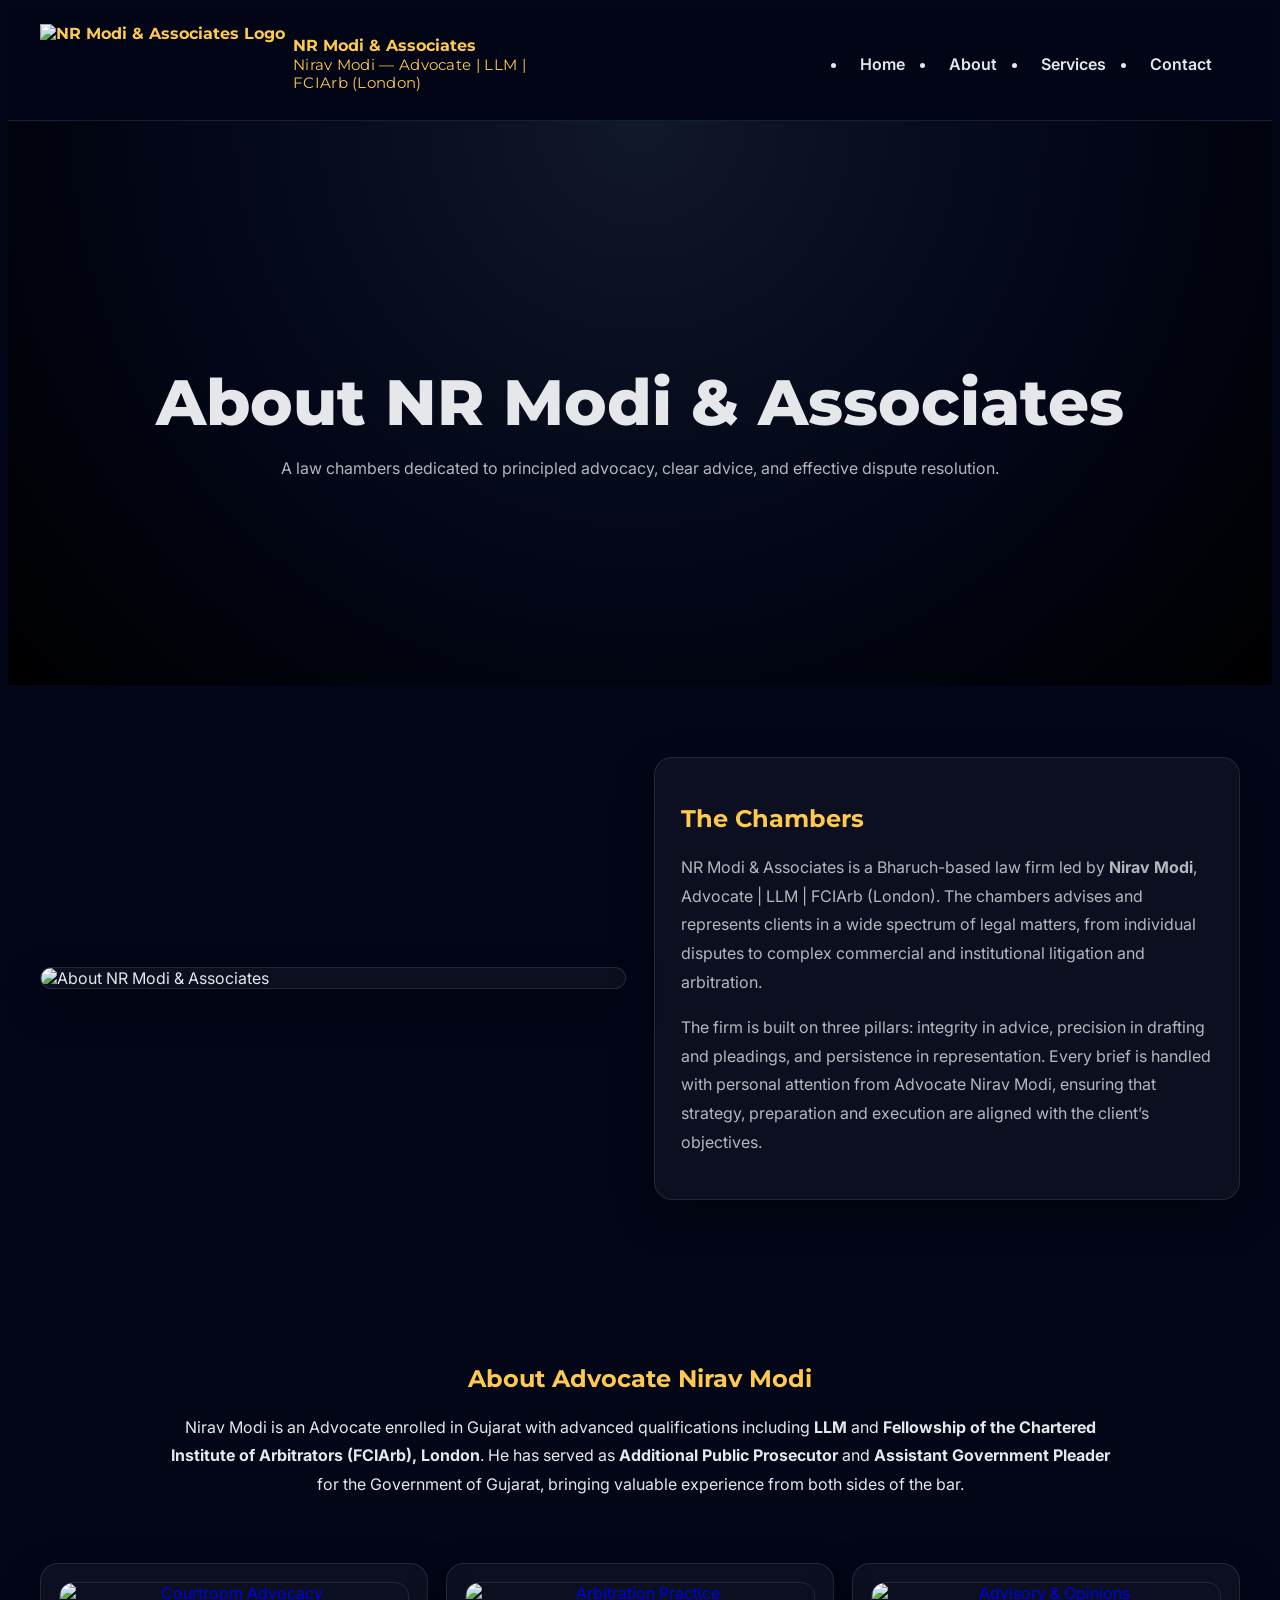
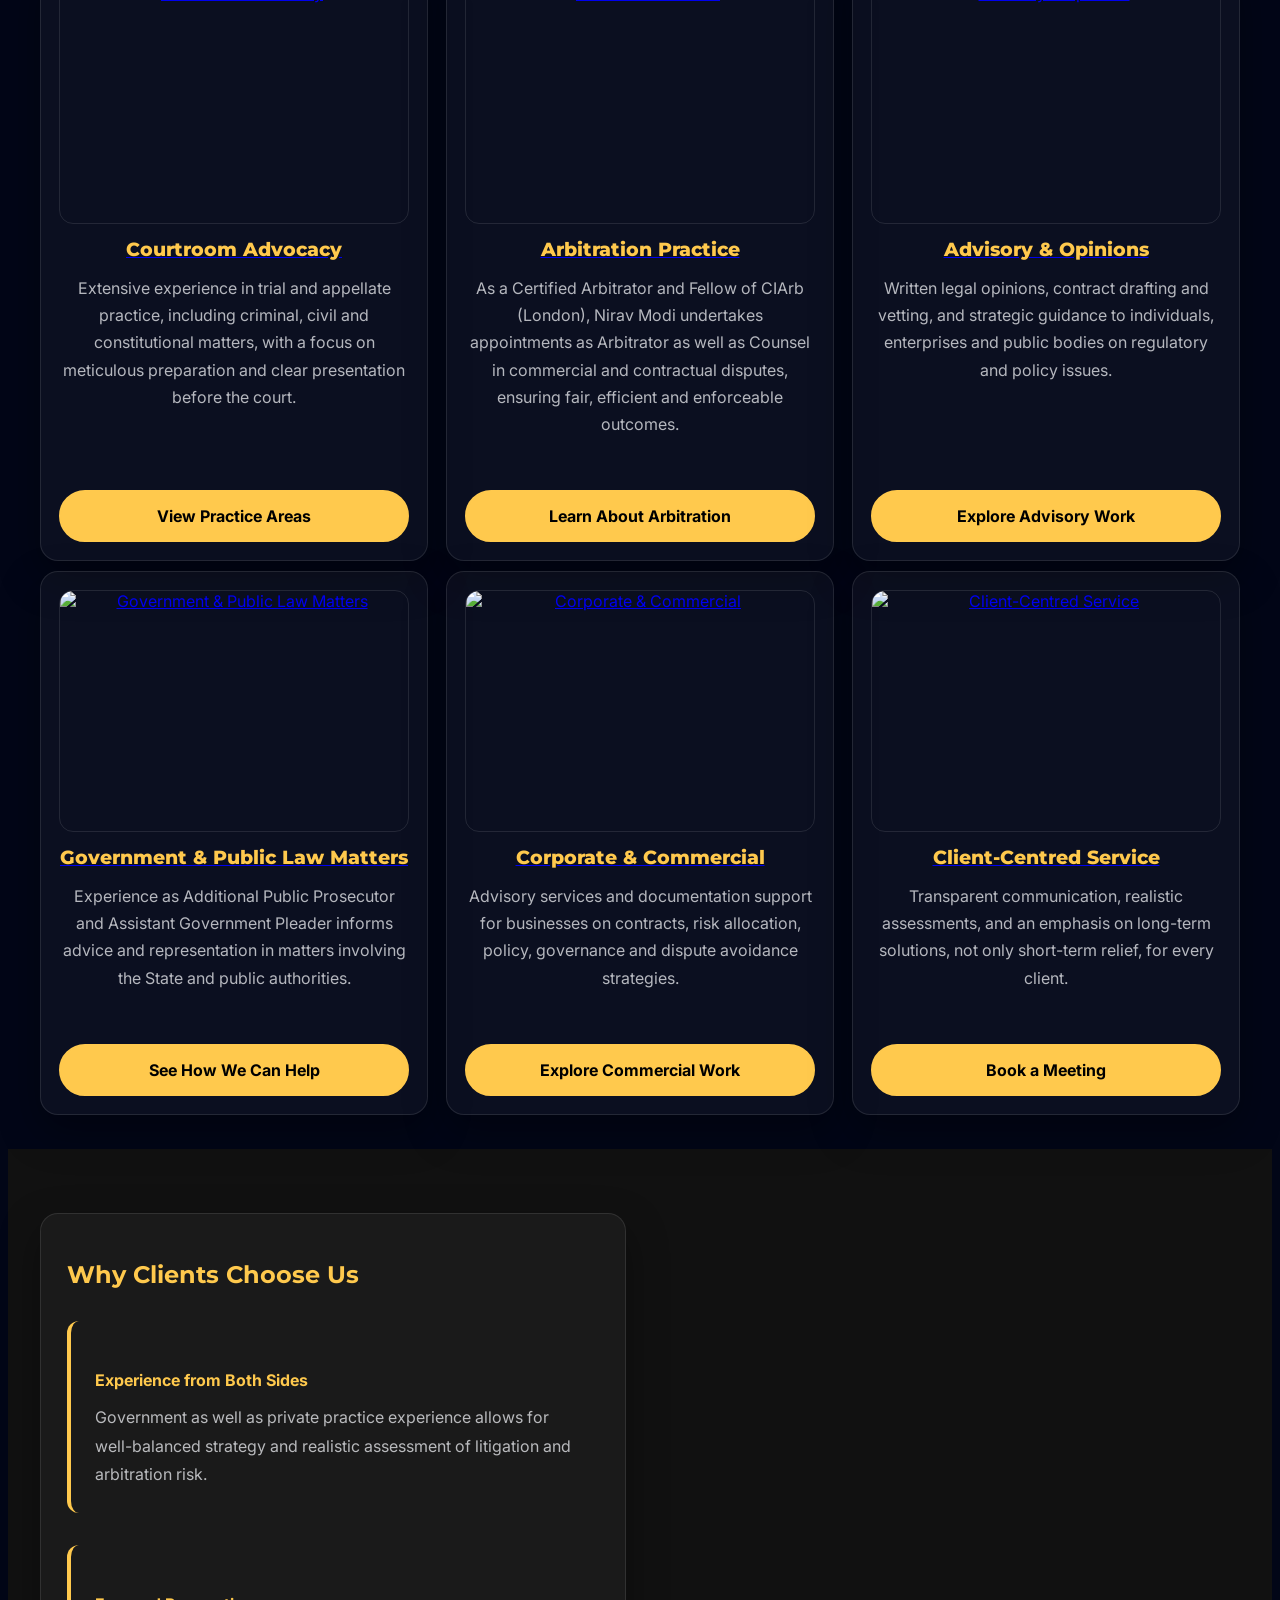
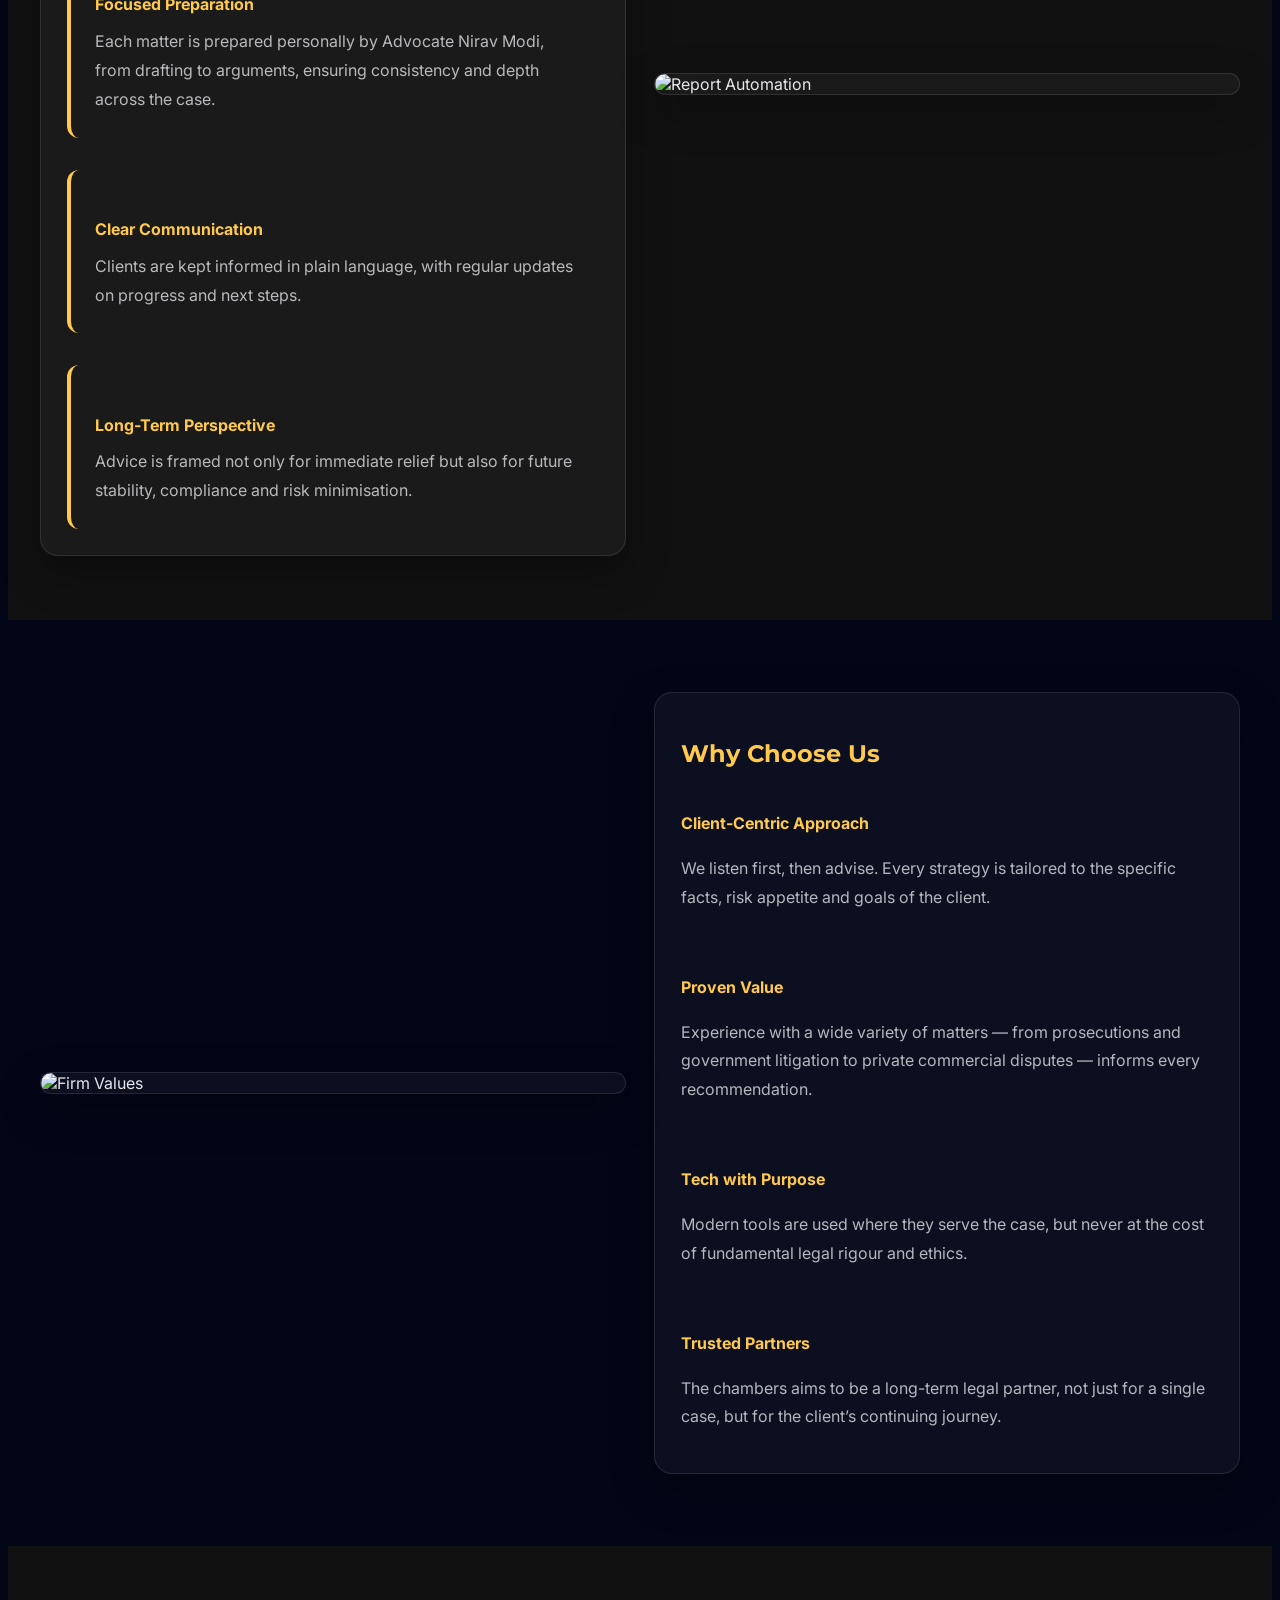
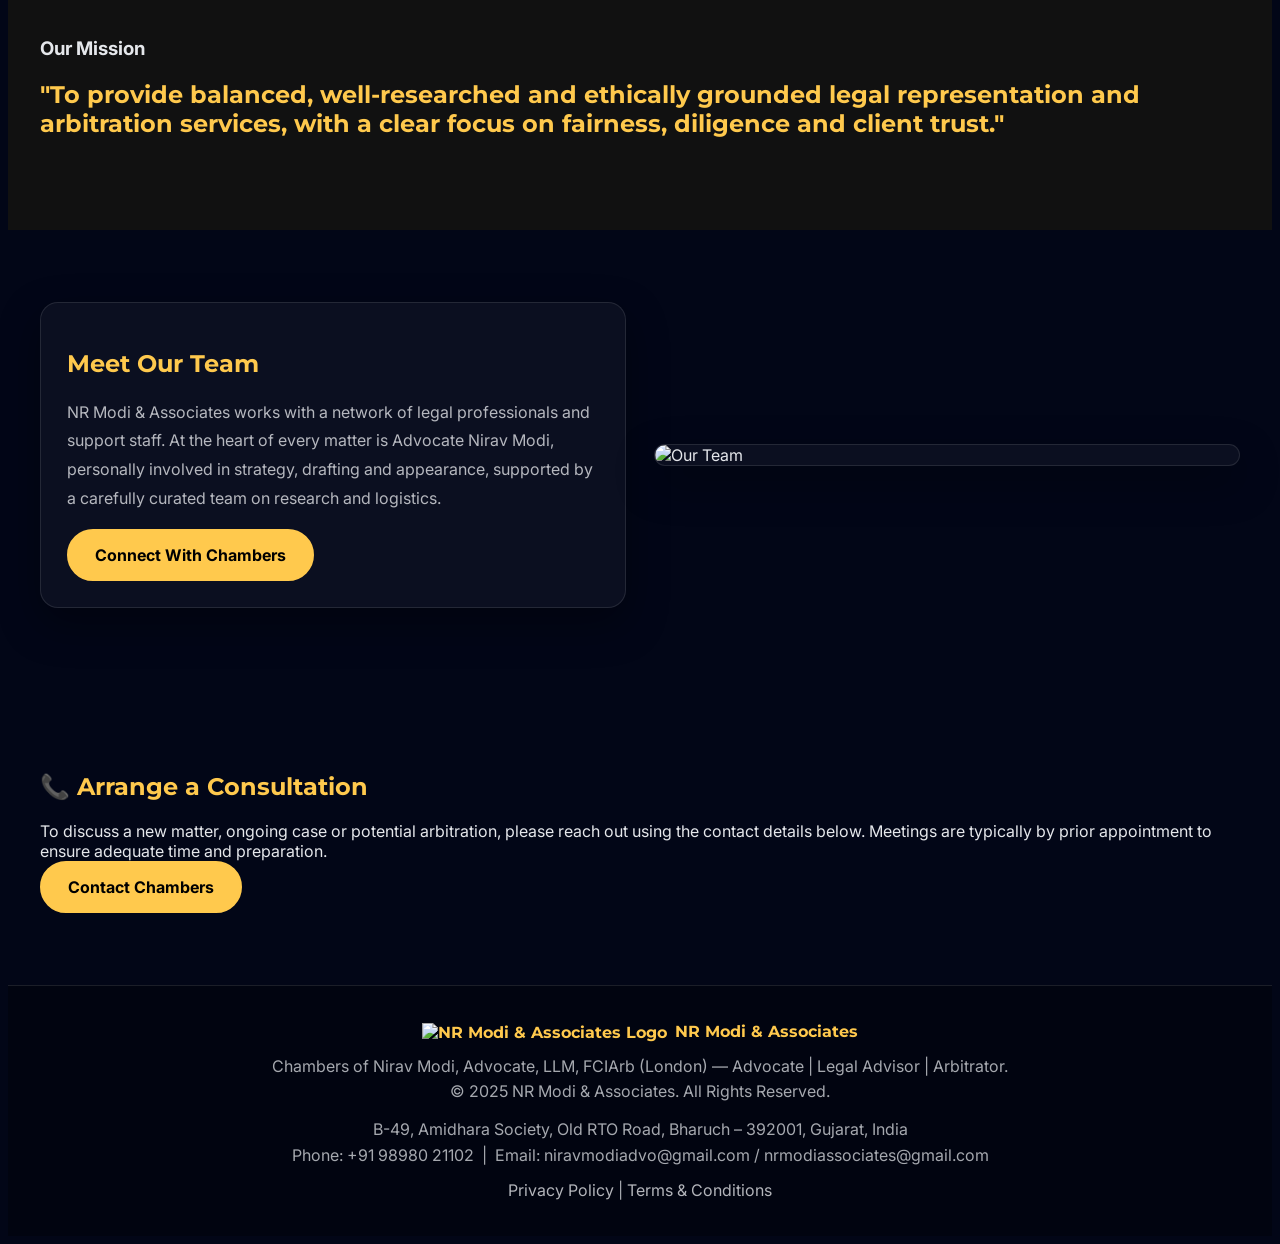
==== about.html @ 60eb4c9e "Publish NR Modi & Associates site Made-with: Cursor" ====
<!DOCTYPE html>
<html lang="en">

<head>
  <meta charset="UTF-8" />
  <meta name="viewport" content="width=device-width, initial-scale=1.0" />
  <link rel="icon" type="image/png" href="img/favicon.png" />
  <title>NR Modi &amp; Associates | About</title>
  <link rel="stylesheet" href="css/style.css" />
</head>

<body>
  <div class="wrapper">
    <header class="header">
      <div class="header__container">
        <a href="home.html" class="header__logo logo" style="display:flex;align-items:center;gap:0.5em;">
          <img src="img/Logo2.png" alt="NR Modi &amp; Associates Logo" style="height:5rem;width:auto;display:inline-block;vertical-align:middle;">
          <span style="display:flex;flex-direction:column;max-width:18em;font-family:'Playfair Display','Montserrat Alternates','Quicksand','Montserrat','Nunito','Inter',sans-serif;">
            <span style="white-space:nowrap;overflow:hidden;text-overflow:ellipsis;">NR Modi &amp; Associates</span>
            <span class="header__tagline" style="font-size:0.95rem; font-weight:400; color:#FFC94D; line-height:1.2; margin-top:0.1em; letter-spacing:0.02em;">
              Nirav Modi &mdash; Advocate | LLM | FCIArb (London)
            </span>
          </span>
        </a>
        <div class="header__navigation">
          <div class="header__menu menu">
            <nav class="menu__body">
              <nav class="menu__body">
                <ul class="menu__list">
                  <li class="menu__item"><a href="home.html" class="menu__link">Home</a></li>
                  <li class="menu__item"><a href="about.html" class="menu__link">About</a></li>
                  <li class="menu__item"><a href="services.html" class="menu__link">Services</a></li>
                  <li class="menu__item"><a href="contact.html" class="menu__link">Contact</a></li>
                </ul>
              </nav>
          </div>
          <div class="header__actions actions-header">
            <button type="button" class="menu__icon icon-menu"><span></span></button>
          </div>
        </div>
      </div>
    </header>
    <main class="page">
      <section class="page__main main main_about main_pages dark-bg">
        <div class="main__container main__container_pages">
          <h1 class="main__title">About NR Modi &amp; Associates</h1>
          <div class="main__text main__text_pages">
            A law chambers dedicated to principled advocacy, clear advice, and effective dispute resolution.
          </div>
        </div>
      </section>

      <section class="page__about about dark-bg">
        <div class="about__container">
          <div class="about__image"><img src="img/about/placeholder_about.jpg" alt="About NR Modi &amp; Associates" /></div>
          <div class="about__content">
            <h2 class="about__title title">The Chambers</h2>
            <div class="about__text">
              <p>
                NR Modi &amp; Associates is a Bharuch-based law firm led by
                <strong>Nirav Modi</strong>, Advocate | LLM | FCIArb (London). The chambers advises and
                represents clients in a wide spectrum of legal matters, from individual disputes
                to complex commercial and institutional litigation and arbitration.
              </p>
              <p>
                The firm is built on three pillars: integrity in advice, precision in drafting
                and pleadings, and persistence in representation. Every brief is handled with
                personal attention from Advocate Nirav Modi, ensuring that strategy, preparation
                and execution are aligned with the client&rsquo;s objectives.
              </p>
            </div>
          </div>
        </div>
      </section>

      <section class="page__services services dark-bg">
        <div class="services__container">
          <h2 class="services__title title">About Advocate Nirav Modi</h2>
          <div class="services__text" style="text-align: center; max-width: 60rem; margin: 0 auto 4rem; line-height: 1.8;">
            <p>
              Nirav Modi is an Advocate enrolled in Gujarat with advanced qualifications including
              <strong>LLM</strong> and <strong>Fellowship of the Chartered Institute of Arbitrators (FCIArb), London</strong>.
              He has served as <strong>Additional Public Prosecutor</strong> and
              <strong>Assistant Government Pleader</strong> for the Government of Gujarat,
              bringing valuable experience from both sides of the bar.
            </p>
          </div>
          <div class="services__row">
            <div class="services__column">
              <div class="services__item item-services">
                <a class="item-services__top" href="#">
                  <div class="item-services__image">
                    <img src="img/about/Full-Stack Software Development.jpg" alt="Courtroom Advocacy" />
                  </div>
                  <h3 class="item-services__title">Courtroom Advocacy</h3>
                </a>
                <div class="item-services__text">
                  Extensive experience in trial and appellate practice, including criminal,
                  civil and constitutional matters, with a focus on meticulous preparation
                  and clear presentation before the court.
                </div>
                <a href="services.html" class="item-services__button button">View Practice Areas</a>
              </div>
            </div>
            <div class="services__column">
              <div class="services__item item-services">
                <a class="item-services__top" href="#">
                  <div class="item-services__image">
                    <img src="img/about/IT and Cloud Project Management.jpg" alt="Arbitration Practice" />
                  </div>
                  <h3 class="item-services__title">Arbitration Practice</h3>
                </a>
                <div class="item-services__text">
                  As a Certified Arbitrator and Fellow of CIArb (London), Nirav Modi undertakes
                  appointments as Arbitrator as well as Counsel in commercial and contractual
                  disputes, ensuring fair, efficient and enforceable outcomes.
                </div>
                <a href="services.html" class="item-services__button button">Learn About Arbitration</a>
              </div>
            </div>
            <div class="services__column">
              <div class="services__item item-services">
                <a class="item-services__top" href="#">
                  <div class="item-services__image">
                    <img src="img/about/Cybersecurity and Compliance.jpg" alt="Advisory & Opinions" />
                  </div>
                  <h3 class="item-services__title">Advisory &amp; Opinions</h3>
                </a>
                <div class="item-services__text">
                  Written legal opinions, contract drafting and vetting, and strategic guidance
                  to individuals, enterprises and public bodies on regulatory and policy issues.
                </div>
                <a href="services.html" class="item-services__button button">Explore Advisory Work</a>
              </div>
            </div>
          </div>

          <div class="services__row" style="margin-top: 3rem;">
            <div class="services__column">
              <div class="services__item item-services">
                <a class="item-services__top" href="#">
                  <div class="item-services__image">
                    <img src="img/about/ERP  CRM Integration.jpg" alt="Government & Public Law Matters" />
                  </div>
                  <h3 class="item-services__title">Government &amp; Public Law Matters</h3>
                </a>
                <div class="item-services__text">
                  Experience as Additional Public Prosecutor and Assistant Government Pleader
                  informs advice and representation in matters involving the State and public
                  authorities.
                </div>
                <a href="services.html" class="item-services__button button">See How We Can Help</a>
              </div>
            </div>
            <div class="services__column">
              <div class="services__item item-services">
                <a class="item-services__top" href="#">
                  <div class="item-services__image">
                    <img src="img/about/Digital Strategy and Transformation.jpg" alt="Corporate & Commercial" />
                  </div>
                  <h3 class="item-services__title">Corporate &amp; Commercial</h3>
                </a>
                <div class="item-services__text">
                  Advisory services and documentation support for businesses on contracts,
                  risk allocation, policy, governance and dispute avoidance strategies.
                </div>
                <a href="services.html" class="item-services__button button">Explore Commercial Work</a>
              </div>
            </div>
            <div class="services__column">
              <div class="services__item item-services">
                <a class="item-services__top" href="#">
                  <div class="item-services__image">
                    <img src="img/about/Report Creation and Automation.jpg" alt="Client-Centred Service" />
                  </div>
                  <h3 class="item-services__title">Client-Centred Service</h3>
                </a>
                <div class="item-services__text">
                  Transparent communication, realistic assessments, and an emphasis on
                  long-term solutions, not only short-term relief, for every client.
                </div>
                <a href="contact.html" class="item-services__button button">Book a Meeting</a>
              </div>
            </div>
          </div>
        </div>
      </section>

      <section class="page__about about dark-bg" style="background-color: #111; padding: 4rem 0;">
        <div class="about__container">
          <div class="about__content">
            <h2 class="about__title title">Why Clients Choose Us</h2>
            <div class="about__text">
              <div style="display: grid; gap: 2rem; margin-top: 2rem;">
                <div style="background: #1a1a1a; padding: 1.5rem; border-radius: 12px; border-left: 4px solid #FFC94D;">
                  <h4 style="color: #FFC94D; margin-bottom: 0.5rem;">Experience from Both Sides</h4>
                  <p style="margin: 0;">Government as well as private practice experience allows for well-balanced strategy
                  and realistic assessment of litigation and arbitration risk.</p>
                </div>
                <div style="background: #1a1a1a; padding: 1.5rem; border-radius: 12px; border-left: 4px solid #FFC94D;">
                  <h4 style="color: #FFC94D; margin-bottom: 0.5rem;">Focused Preparation</h4>
                  <p style="margin: 0;">Each matter is prepared personally by Advocate Nirav Modi, from drafting to
                  arguments, ensuring consistency and depth across the case.</p>
                </div>
                <div style="background: #1a1a1a; padding: 1.5rem; border-radius: 12px; border-left: 4px solid #FFC94D;">
                  <h4 style="color: #FFC94D; margin-bottom: 0.5rem;">Clear Communication</h4>
                  <p style="margin: 0;">Clients are kept informed in plain language, with regular updates on progress and
                  next steps.</p>
                </div>
                <div style="background: #1a1a1a; padding: 1.5rem; border-radius: 12px; border-left: 4px solid #FFC94D;">
                  <h4 style="color: #FFC94D; margin-bottom: 0.5rem;">Long-Term Perspective</h4>
                  <p style="margin: 0;">Advice is framed not only for immediate relief but also for future stability,
                  compliance and risk minimisation.</p>
                </div>
              </div>
            </div>
          </div>
          <div class="about__image"><img src="img/about/Report Creation and Automation.jpg" alt="Report Automation" /></div>
        </div>
      </section>

      <section class="page__about about dark-bg">
        <div class="about__container">
          <div class="about__image"><img src="img/about/Who We Are.jpg" alt="Firm Values" /></div>
          <div class="about__content">
            <h2 class="about__title title">Why Choose Us</h2>
            <div class="about__text">
              <div style="display: grid; gap: 1.5rem;">
                <div>
                  <h4 style="color: #FFC94D; margin-bottom: 0.5rem;">Client-Centric Approach</h4>
                  <p>We listen first, then advise. Every strategy is tailored to the specific facts,
                  risk appetite and goals of the client.</p>
                </div>
                <div>
                  <h4 style="color: #FFC94D; margin-bottom: 0.5rem;">Proven Value</h4>
                  <p>Experience with a wide variety of matters &mdash; from prosecutions and government
                  litigation to private commercial disputes &mdash; informs every recommendation.</p>
                </div>
                <div>
                  <h4 style="color: #FFC94D; margin-bottom: 0.5rem;">Tech with Purpose</h4>
                  <p>Modern tools are used where they serve the case, but never at the cost of
                  fundamental legal rigour and ethics.</p>
                </div>
                <div>
                  <h4 style="color: #FFC94D; margin-bottom: 0.5rem;">Trusted Partners</h4>
                  <p>The chambers aims to be a long-term legal partner, not just for a single
                  case, but for the client&rsquo;s continuing journey.</p>
                </div>
              </div>
            </div>
          </div>
        </div>
      </section>

      <section class="page__testimonial testimonial dark-bg" style="background-color: #111;">
        <div class="testimonial__container">
          <h3 class="testiomonial__caption">Our Mission</h3>
          <h2 class="testimonial__title title">
            "To provide balanced, well-researched and ethically grounded legal representation
            and arbitration services, with a clear focus on fairness, diligence and client trust."
          </h2>
        </div>
      </section>

      <section class="page__about about dark-bg">
        <div class="about__container">
          <div class="about__content">
            <h2 class="about__title title">Meet Our Team</h2>
            <div class="about__text">
              <p>
                NR Modi &amp; Associates works with a network of legal professionals and support
                staff. At the heart of every matter is Advocate Nirav Modi, personally involved
                in strategy, drafting and appearance, supported by a carefully curated team on
                research and logistics.
              </p>
            </div>
            <a href="contact.html" class="about__button button">Connect With Chambers</a>
          </div>
          <div class="about__image"><img src="img/home/user.png" alt="Our Team" /></div>
        </div>
      </section>

      <section class="page__outro outro outro_about dark-bg">
        <div class="outro__container">
          <h2 class="outro__title title">📞 Arrange a Consultation</h2>
          <div class="outro__text">
            To discuss a new matter, ongoing case or potential arbitration, please reach out
            using the contact details below. Meetings are typically by prior appointment to
            ensure adequate time and preparation.
          </div>
          <a href="contact.html" class="outro__button button">Contact Chambers</a>
        </div>
      </section>
    </main>
    <footer class="footer dark-bg">
      <div class="footer__container">
        <a href="home.html" class="footer__logo logo"><img src="img/Logo2.png" alt="NR Modi &amp; Associates Logo" style="height:2rem;vertical-align:middle;margin-right:0.5rem;">NR Modi &amp; Associates</a>
        <div class="footer__brand">
          Chambers of Nirav Modi, Advocate, LLM, FCIArb (London) &mdash; Advocate | Legal Advisor | Arbitrator.<br>
          © 2025 NR Modi &amp; Associates. All Rights Reserved.
        </div>
        <div class="footer__address">
          B-49, Amidhara Society, Old RTO Road, Bharuch &ndash; 392001, Gujarat, India<br>
          Phone: +91 98980 21102 &nbsp;|&nbsp; Email: niravmodiadvo@gmail.com / nrmodiassociates@gmail.com
        </div>
        <div class="footer__links">
          <a href="privacy.html" class="footer__link">Privacy Policy</a> | 
          <a href="terms.html" class="footer__link">Terms & Conditions</a>
        </div>
      </div>
    </footer>
  </div>
  <script src="js/script.js"></script>
</body>

</html>
---- css/style.css ----
@import url("reset.css");
@import url("https://fonts.googleapis.com/css?family=Inter:400,500,600,700&display=swap");
@import url("https://fonts.googleapis.com/css?family=Montserrat:500,600,700&display=swap");

:root {
  --bg: #020617;
  --panel: rgba(255, 255, 255, 0.04);
  --panel-strong: rgba(255, 255, 255, 0.07);
  --text: #e5e7eb;
  --muted: rgba(229, 231, 235, 0.78);
  --accent: #FFC94D;
  --border: rgba(255, 255, 255, 0.10);
  --shadow: 0 16px 40px rgba(0,0,0,0.35);
  --radius: 18px;
  --container: 1200px;
}

html, body { background: var(--bg); color: var(--text); font-family: "Inter", system-ui, -apple-system, Segoe UI, Arial, sans-serif; }

[class*="__container"] { max-width: var(--container); margin: 0 auto; padding: 0 20px; }

.logo { font-family: "Montserrat", system-ui, -apple-system, Segoe UI, Arial, sans-serif; font-weight: 700; color: var(--accent); text-decoration: none; }
.title { font-family: "Montserrat", system-ui, -apple-system, Segoe UI, Arial, sans-serif; font-weight: 700; color: var(--accent); }

.button, .main__button, .item-services__button, .services-page__button, .outro__button, .about__button {
  display: inline-block;
  background: var(--accent);
  color: #000;
  border: 2px solid var(--accent);
  border-radius: 999px;
  padding: 14px 26px;
  font-weight: 700;
  text-decoration: none;
}
.button:hover, .main__button:hover, .item-services__button:hover, .services-page__button:hover, .outro__button:hover, .about__button:hover {
  filter: brightness(1.02);
}

.wrapper { min-height: 100vh; display: flex; flex-direction: column; }

/* Header / Navigation */
.header {
  position: sticky;
  top: 0;
  z-index: 50;
  background: rgba(2,6,23,0.85);
  backdrop-filter: blur(10px);
  border-bottom: 1px solid var(--border);
}
.header__container { display: flex; align-items: center; justify-content: space-between; gap: 18px; padding: 16px 20px; }
.header__navigation { display: flex; align-items: center; gap: 16px; }
.menu__list { display: flex; align-items: center; gap: 20px; }
.menu__link { color: var(--text); text-decoration: none; font-weight: 600; padding: 10px 12px; border-radius: 12px; }
.menu__link:hover { background: rgba(255, 201, 77, 0.14); color: var(--accent); }

.icon-menu { display: none; width: 34px; height: 22px; position: relative; cursor: pointer; }
.icon-menu::before, .icon-menu::after, .icon-menu span {
  content: "";
  position: absolute;
  left: 0;
  width: 100%;
  height: 3px;
  background: var(--text);
  border-radius: 999px;
  transition: transform 180ms ease, opacity 180ms ease, top 180ms ease, bottom 180ms ease;
}
.icon-menu::before { top: 0; }
.icon-menu span { top: 50%; transform: translateY(-50%); }
.icon-menu::after { bottom: 0; }
.menu-open .icon-menu span { opacity: 0; }
.menu-open .icon-menu::before { top: 50%; transform: translateY(-50%) rotate(45deg); }
.menu-open .icon-menu::after { bottom: 50%; transform: translateY(50%) rotate(-45deg); }

/* Mobile menu */
@media (max-width: 820px) {
  .icon-menu { display: block; }
  .menu__body {
    position: fixed;
    inset: 0;
    padding: 90px 20px 20px;
    background: rgba(2,6,23,0.97);
    transform: translateX(-100%);
    transition: transform 220ms ease;
  }
  .menu-open .menu__body { transform: translateX(0); }
  .menu__list { flex-direction: column; align-items: flex-start; gap: 10px; }
  .menu__link { width: 100%; font-size: 18px; }
}

/* Sections */
main.page > section { padding: 72px 0; }
.dark-bg { background: transparent; }

.main {
  background: radial-gradient(circle at top, #111827 0, #020617 55%, #000 100%);
  min-height: 80vh;
  display: flex;
}
.main__container { display: flex; flex-direction: column; justify-content: center; align-items: center; text-align: center; gap: 14px; padding-top: 120px; padding-bottom: 80px; }
.main_pages { min-height: 420px; }
.main__container_pages { padding-top: 120px; }
.main__caption { color: var(--accent); font-weight: 700; letter-spacing: 0.08em; text-transform: uppercase; font-size: 13px; }
.main__title { font-family: "Montserrat", system-ui, -apple-system, Segoe UI, Arial, sans-serif; font-weight: 800; font-size: clamp(32px, 6vw, 64px); margin: 0; }
.main__text { max-width: 760px; color: var(--muted); line-height: 1.7; }

/* About */
.about__container { display: grid; grid-template-columns: 1fr 1fr; gap: 28px; align-items: center; }
.about__image { border-radius: var(--radius); overflow: hidden; background: var(--panel); border: 1px solid var(--border); box-shadow: var(--shadow); }
.about__image img { width: 100%; height: 100%; object-fit: cover; display: block; }
.about__content { background: var(--panel); border: 1px solid var(--border); border-radius: var(--radius); padding: 26px; box-shadow: var(--shadow); }
.about__text { color: var(--muted); line-height: 1.8; }

/* Services grid */
.services__container { text-align: center; }
.services__row { display: grid; grid-template-columns: repeat(3, 1fr); gap: 18px; margin-top: 24px; }
.item-services { background: var(--panel); border: 1px solid var(--border); border-radius: var(--radius); padding: 18px; box-shadow: var(--shadow); height: 100%; display: flex; flex-direction: column; }
.item-services__image { border-radius: 14px; overflow: hidden; border: 1px solid rgba(255,255,255,0.10); margin-bottom: 14px; }
.item-services__image img { width: 100%; height: 240px; object-fit: cover; display: block; }
.item-services__title { color: var(--accent); font-family: "Montserrat", system-ui, -apple-system, Segoe UI, Arial, sans-serif; font-weight: 800; margin: 8px 0; }
.item-services__text { color: var(--muted); line-height: 1.7; margin: 6px 0 14px; flex: 1; }

/* Services page */
.services-page__container { max-width: var(--container); margin: 0 auto; padding: 0 20px; }
.services-page__item { padding: 26px 0; border-bottom: 1px solid rgba(255,255,255,0.08); }
.services-page__item:last-child { border-bottom: none; }
.services-page__column { display: grid; grid-template-columns: 1fr 1fr; gap: 28px; align-items: center; }
.services-page__img img { width: 100%; height: 420px; object-fit: cover; border-radius: var(--radius); border: 1px solid var(--border); box-shadow: var(--shadow); }
.services-page__text { color: var(--muted); line-height: 1.8; }

/* Contact */
.contact__container { display: grid; grid-template-columns: 1fr 1fr; gap: 28px; align-items: start; }
.connect-contact { display: grid; gap: 14px; padding-bottom: 16px; border-bottom: 1px solid rgba(255,255,255,0.12); margin-bottom: 16px; }
.connect-contact__item { display: flex; gap: 12px; align-items: flex-start; text-decoration: none; padding: 12px; border-radius: 14px; border: 1px solid rgba(255,255,255,0.08); background: rgba(255,255,255,0.03); }
.connect-contact__icon img { width: 28px; height: 28px; }
.connect-contant__type { font-size: 12px; letter-spacing: 0.12em; text-transform: uppercase; color: var(--accent); margin: 0 0 4px; }
.connect-contact__label { color: var(--text); line-height: 1.6; }
.contact__links { display: flex; gap: 10px; }
.contact__link { width: 38px; height: 38px; display: grid; place-items: center; border-radius: 12px; border: 1px solid rgba(255,255,255,0.10); background: rgba(255,255,255,0.03); }
.contact__link img { width: 18px; height: 18px; }

.page__map iframe { width: 100%; height: 450px; border: 0; }

/* Legal */
.legal__container { max-width: 920px; margin: 0 auto; padding: 0 20px; }
.legal__content { background: var(--panel); border: 1px solid var(--border); border-radius: var(--radius); padding: 26px; box-shadow: var(--shadow); }
.legal__content h2, .legal__content h3 { color: var(--accent); font-family: "Montserrat", system-ui, -apple-system, Segoe UI, Arial, sans-serif; }
.legal__content p, .legal__content li { color: var(--muted); line-height: 1.8; }

/* Footer */
.footer { margin-top: auto; padding: 36px 0; border-top: 1px solid var(--border); background: rgba(0,0,0,0.3); }
.footer__container { display: grid; gap: 12px; text-align: center; }
.footer__brand, .footer__address { color: rgba(229,231,235,0.72); line-height: 1.6; }
.footer__links { color: rgba(229,231,235,0.72); }
.footer__link { color: rgba(229,231,235,0.78); text-decoration: none; }
.footer__link:hover { color: var(--accent); }

@media (max-width: 980px) {
  .about__container, .services-page__column, .contact__container { grid-template-columns: 1fr; }
  .services__row { grid-template-columns: 1fr; }
  .main__container { padding-top: 90px; }
}
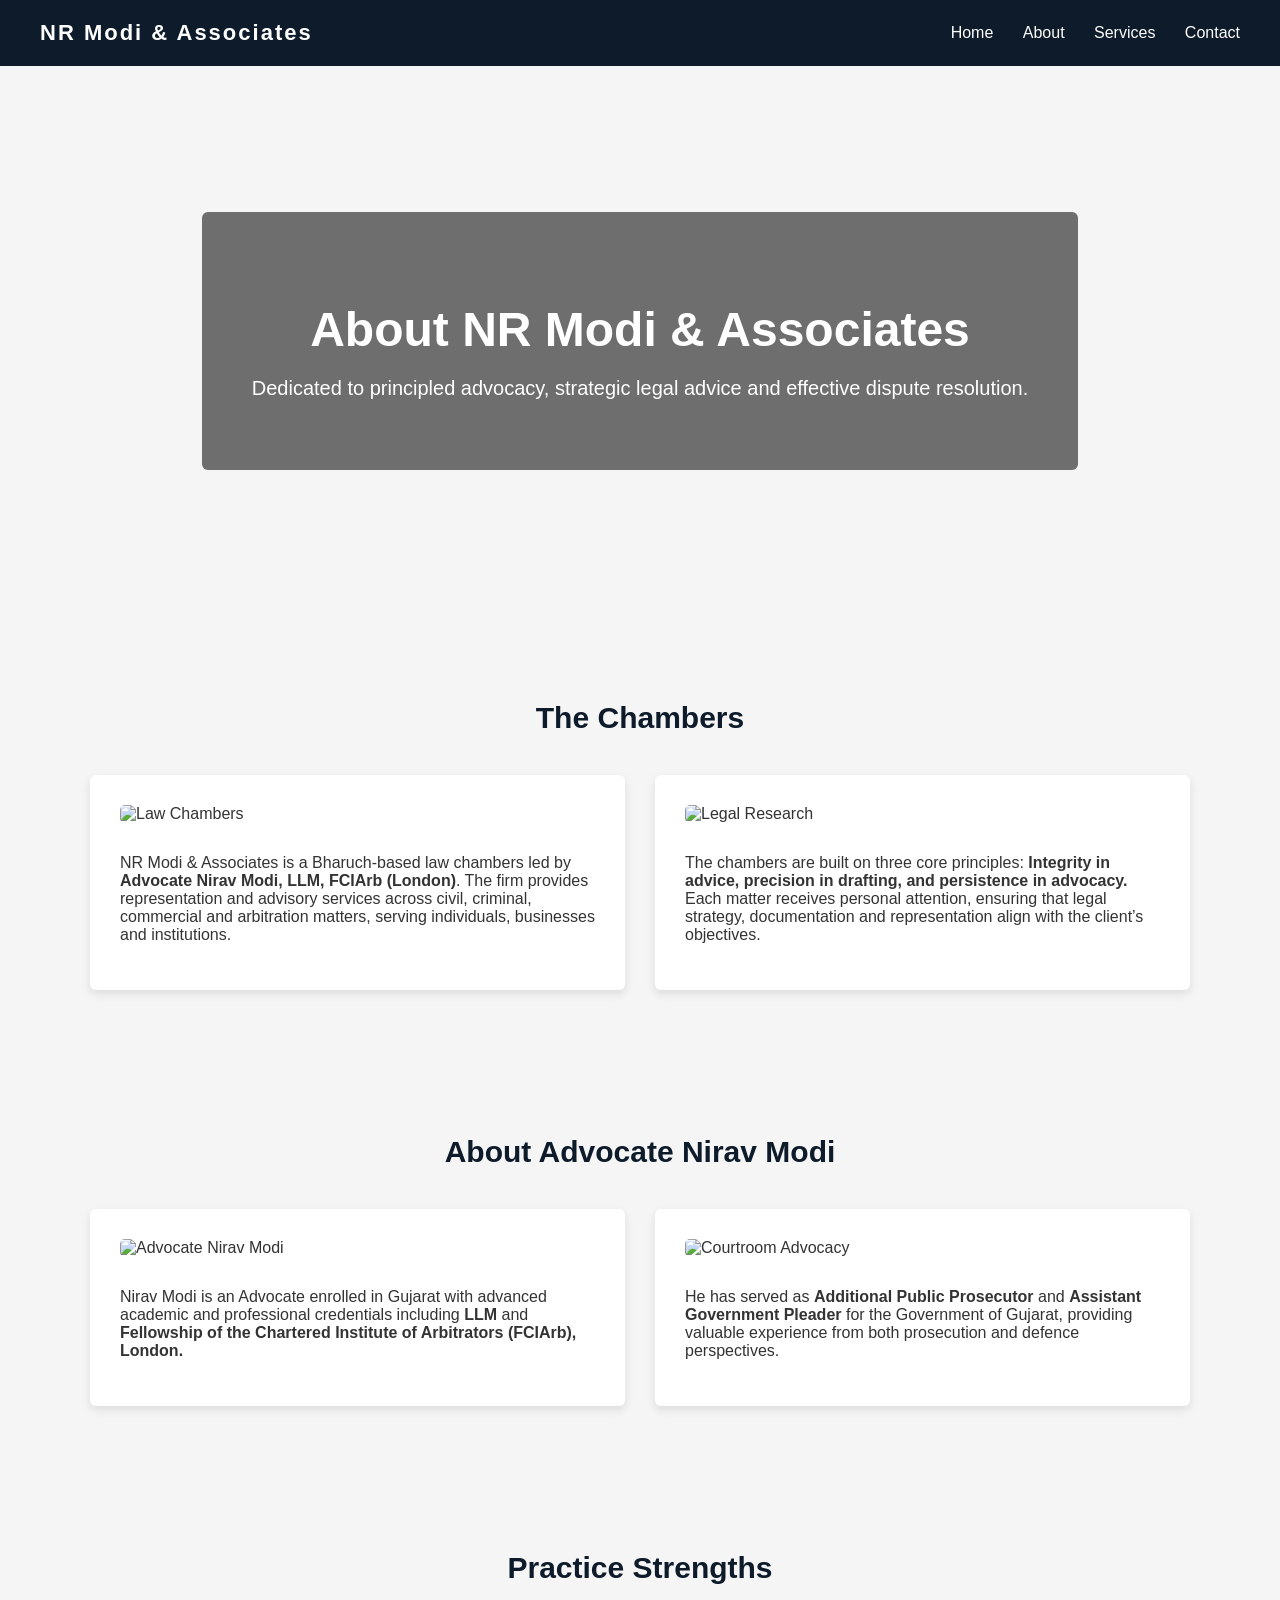
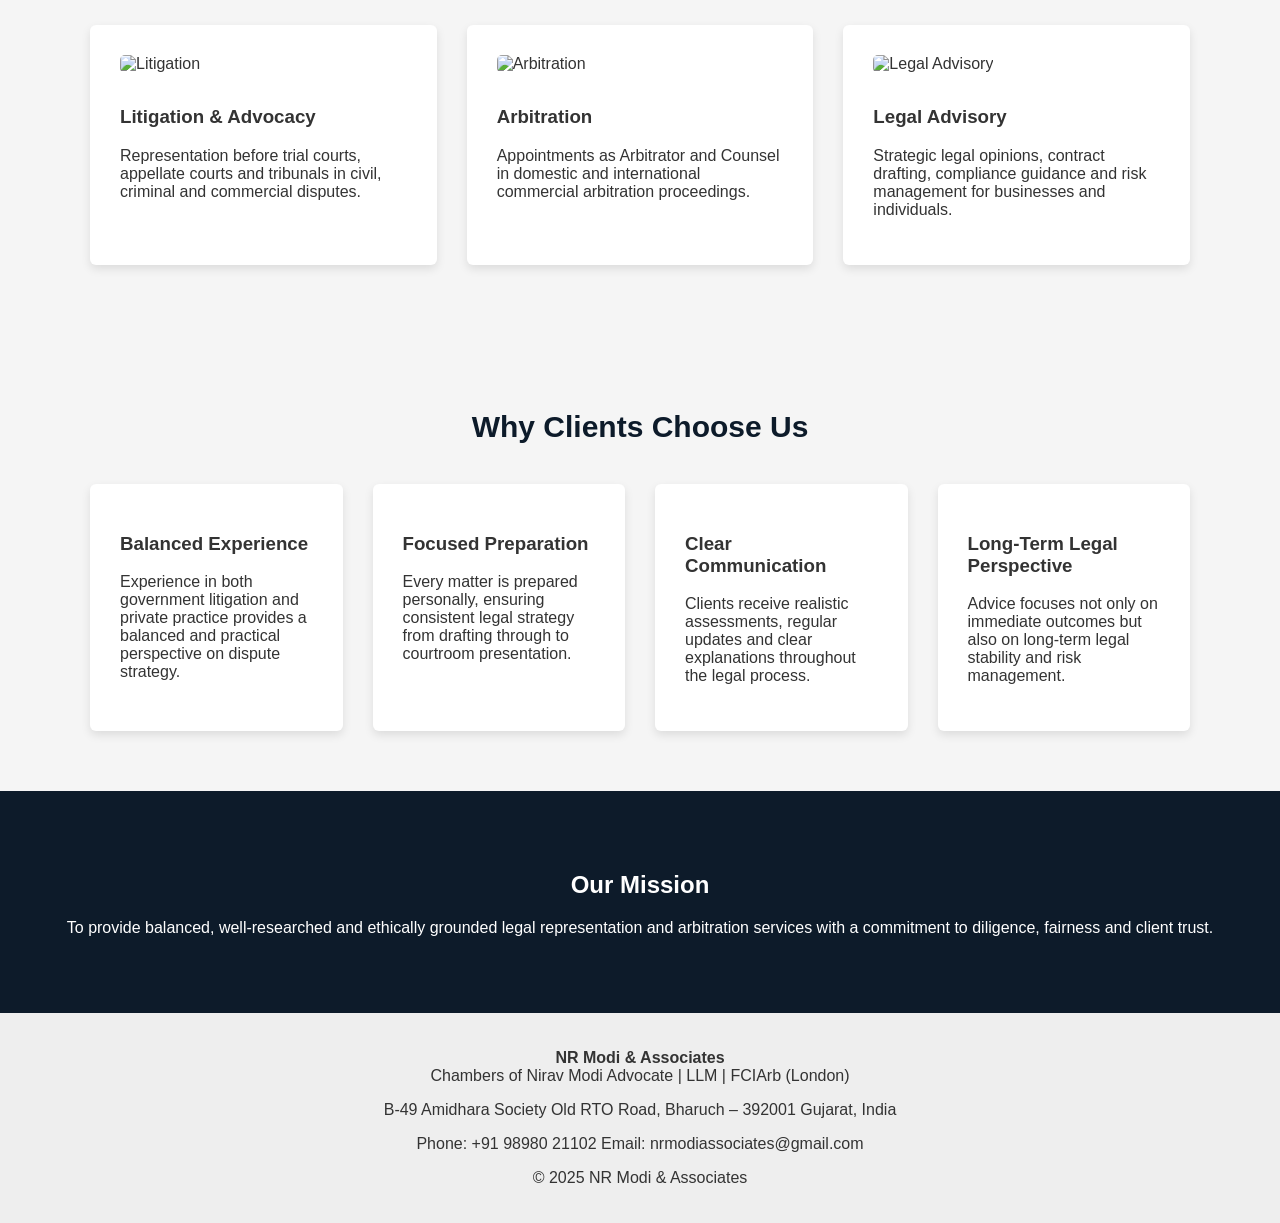
==== commit c2506403: "Update about.html" ====
--- a/about.html
+++ b/about.html
@@ -2,315 +2,299 @@
 <html lang="en">
 
 <head>
-  <meta charset="UTF-8" />
-  <meta name="viewport" content="width=device-width, initial-scale=1.0" />
-  <link rel="icon" type="image/png" href="img/favicon.png" />
-  <title>NR Modi &amp; Associates | About</title>
-  <link rel="stylesheet" href="css/style.css" />
+<meta charset="UTF-8">
+<meta name="viewport" content="width=device-width, initial-scale=1.0">
+
+<title>About | NR Modi & Associates</title>
+
+<link rel="icon" href="img/favicon.png">
+<link rel="stylesheet" href="css/style.css">
+
 </head>
 
 <body>
-  <div class="wrapper">
-    <header class="header">
-      <div class="header__container">
-        <a href="home.html" class="header__logo logo" style="display:flex;align-items:center;gap:0.5em;">
-          <img src="img/Logo2.png" alt="NR Modi &amp; Associates Logo" style="height:5rem;width:auto;display:inline-block;vertical-align:middle;">
-          <span style="display:flex;flex-direction:column;max-width:18em;font-family:'Playfair Display','Montserrat Alternates','Quicksand','Montserrat','Nunito','Inter',sans-serif;">
-            <span style="white-space:nowrap;overflow:hidden;text-overflow:ellipsis;">NR Modi &amp; Associates</span>
-            <span class="header__tagline" style="font-size:0.95rem; font-weight:400; color:#FFC94D; line-height:1.2; margin-top:0.1em; letter-spacing:0.02em;">
-              Nirav Modi &mdash; Advocate | LLM | FCIArb (London)
-            </span>
-          </span>
-        </a>
-        <div class="header__navigation">
-          <div class="header__menu menu">
-            <nav class="menu__body">
-              <nav class="menu__body">
-                <ul class="menu__list">
-                  <li class="menu__item"><a href="home.html" class="menu__link">Home</a></li>
-                  <li class="menu__item"><a href="about.html" class="menu__link">About</a></li>
-                  <li class="menu__item"><a href="services.html" class="menu__link">Services</a></li>
-                  <li class="menu__item"><a href="contact.html" class="menu__link">Contact</a></li>
-                </ul>
-              </nav>
-          </div>
-          <div class="header__actions actions-header">
-            <button type="button" class="menu__icon icon-menu"><span></span></button>
-          </div>
-        </div>
-      </div>
-    </header>
-    <main class="page">
-      <section class="page__main main main_about main_pages dark-bg">
-        <div class="main__container main__container_pages">
-          <h1 class="main__title">About NR Modi &amp; Associates</h1>
-          <div class="main__text main__text_pages">
-            A law chambers dedicated to principled advocacy, clear advice, and effective dispute resolution.
-          </div>
-        </div>
-      </section>
-
-      <section class="page__about about dark-bg">
-        <div class="about__container">
-          <div class="about__image"><img src="img/about/placeholder_about.jpg" alt="About NR Modi &amp; Associates" /></div>
-          <div class="about__content">
-            <h2 class="about__title title">The Chambers</h2>
-            <div class="about__text">
-              <p>
-                NR Modi &amp; Associates is a Bharuch-based law firm led by
-                <strong>Nirav Modi</strong>, Advocate | LLM | FCIArb (London). The chambers advises and
-                represents clients in a wide spectrum of legal matters, from individual disputes
-                to complex commercial and institutional litigation and arbitration.
-              </p>
-              <p>
-                The firm is built on three pillars: integrity in advice, precision in drafting
-                and pleadings, and persistence in representation. Every brief is handled with
-                personal attention from Advocate Nirav Modi, ensuring that strategy, preparation
-                and execution are aligned with the client&rsquo;s objectives.
-              </p>
-            </div>
-          </div>
-        </div>
-      </section>
-
-      <section class="page__services services dark-bg">
-        <div class="services__container">
-          <h2 class="services__title title">About Advocate Nirav Modi</h2>
-          <div class="services__text" style="text-align: center; max-width: 60rem; margin: 0 auto 4rem; line-height: 1.8;">
-            <p>
-              Nirav Modi is an Advocate enrolled in Gujarat with advanced qualifications including
-              <strong>LLM</strong> and <strong>Fellowship of the Chartered Institute of Arbitrators (FCIArb), London</strong>.
-              He has served as <strong>Additional Public Prosecutor</strong> and
-              <strong>Assistant Government Pleader</strong> for the Government of Gujarat,
-              bringing valuable experience from both sides of the bar.
-            </p>
-          </div>
-          <div class="services__row">
-            <div class="services__column">
-              <div class="services__item item-services">
-                <a class="item-services__top" href="#">
-                  <div class="item-services__image">
-                    <img src="img/about/Full-Stack Software Development.jpg" alt="Courtroom Advocacy" />
-                  </div>
-                  <h3 class="item-services__title">Courtroom Advocacy</h3>
-                </a>
-                <div class="item-services__text">
-                  Extensive experience in trial and appellate practice, including criminal,
-                  civil and constitutional matters, with a focus on meticulous preparation
-                  and clear presentation before the court.
-                </div>
-                <a href="services.html" class="item-services__button button">View Practice Areas</a>
-              </div>
-            </div>
-            <div class="services__column">
-              <div class="services__item item-services">
-                <a class="item-services__top" href="#">
-                  <div class="item-services__image">
-                    <img src="img/about/IT and Cloud Project Management.jpg" alt="Arbitration Practice" />
-                  </div>
-                  <h3 class="item-services__title">Arbitration Practice</h3>
-                </a>
-                <div class="item-services__text">
-                  As a Certified Arbitrator and Fellow of CIArb (London), Nirav Modi undertakes
-                  appointments as Arbitrator as well as Counsel in commercial and contractual
-                  disputes, ensuring fair, efficient and enforceable outcomes.
-                </div>
-                <a href="services.html" class="item-services__button button">Learn About Arbitration</a>
-              </div>
-            </div>
-            <div class="services__column">
-              <div class="services__item item-services">
-                <a class="item-services__top" href="#">
-                  <div class="item-services__image">
-                    <img src="img/about/Cybersecurity and Compliance.jpg" alt="Advisory & Opinions" />
-                  </div>
-                  <h3 class="item-services__title">Advisory &amp; Opinions</h3>
-                </a>
-                <div class="item-services__text">
-                  Written legal opinions, contract drafting and vetting, and strategic guidance
-                  to individuals, enterprises and public bodies on regulatory and policy issues.
-                </div>
-                <a href="services.html" class="item-services__button button">Explore Advisory Work</a>
-              </div>
-            </div>
-          </div>
-
-          <div class="services__row" style="margin-top: 3rem;">
-            <div class="services__column">
-              <div class="services__item item-services">
-                <a class="item-services__top" href="#">
-                  <div class="item-services__image">
-                    <img src="img/about/ERP  CRM Integration.jpg" alt="Government & Public Law Matters" />
-                  </div>
-                  <h3 class="item-services__title">Government &amp; Public Law Matters</h3>
-                </a>
-                <div class="item-services__text">
-                  Experience as Additional Public Prosecutor and Assistant Government Pleader
-                  informs advice and representation in matters involving the State and public
-                  authorities.
-                </div>
-                <a href="services.html" class="item-services__button button">See How We Can Help</a>
-              </div>
-            </div>
-            <div class="services__column">
-              <div class="services__item item-services">
-                <a class="item-services__top" href="#">
-                  <div class="item-services__image">
-                    <img src="img/about/Digital Strategy and Transformation.jpg" alt="Corporate & Commercial" />
-                  </div>
-                  <h3 class="item-services__title">Corporate &amp; Commercial</h3>
-                </a>
-                <div class="item-services__text">
-                  Advisory services and documentation support for businesses on contracts,
-                  risk allocation, policy, governance and dispute avoidance strategies.
-                </div>
-                <a href="services.html" class="item-services__button button">Explore Commercial Work</a>
-              </div>
-            </div>
-            <div class="services__column">
-              <div class="services__item item-services">
-                <a class="item-services__top" href="#">
-                  <div class="item-services__image">
-                    <img src="img/about/Report Creation and Automation.jpg" alt="Client-Centred Service" />
-                  </div>
-                  <h3 class="item-services__title">Client-Centred Service</h3>
-                </a>
-                <div class="item-services__text">
-                  Transparent communication, realistic assessments, and an emphasis on
-                  long-term solutions, not only short-term relief, for every client.
-                </div>
-                <a href="contact.html" class="item-services__button button">Book a Meeting</a>
-              </div>
-            </div>
-          </div>
-        </div>
-      </section>
-
-      <section class="page__about about dark-bg" style="background-color: #111; padding: 4rem 0;">
-        <div class="about__container">
-          <div class="about__content">
-            <h2 class="about__title title">Why Clients Choose Us</h2>
-            <div class="about__text">
-              <div style="display: grid; gap: 2rem; margin-top: 2rem;">
-                <div style="background: #1a1a1a; padding: 1.5rem; border-radius: 12px; border-left: 4px solid #FFC94D;">
-                  <h4 style="color: #FFC94D; margin-bottom: 0.5rem;">Experience from Both Sides</h4>
-                  <p style="margin: 0;">Government as well as private practice experience allows for well-balanced strategy
-                  and realistic assessment of litigation and arbitration risk.</p>
-                </div>
-                <div style="background: #1a1a1a; padding: 1.5rem; border-radius: 12px; border-left: 4px solid #FFC94D;">
-                  <h4 style="color: #FFC94D; margin-bottom: 0.5rem;">Focused Preparation</h4>
-                  <p style="margin: 0;">Each matter is prepared personally by Advocate Nirav Modi, from drafting to
-                  arguments, ensuring consistency and depth across the case.</p>
-                </div>
-                <div style="background: #1a1a1a; padding: 1.5rem; border-radius: 12px; border-left: 4px solid #FFC94D;">
-                  <h4 style="color: #FFC94D; margin-bottom: 0.5rem;">Clear Communication</h4>
-                  <p style="margin: 0;">Clients are kept informed in plain language, with regular updates on progress and
-                  next steps.</p>
-                </div>
-                <div style="background: #1a1a1a; padding: 1.5rem; border-radius: 12px; border-left: 4px solid #FFC94D;">
-                  <h4 style="color: #FFC94D; margin-bottom: 0.5rem;">Long-Term Perspective</h4>
-                  <p style="margin: 0;">Advice is framed not only for immediate relief but also for future stability,
-                  compliance and risk minimisation.</p>
-                </div>
-              </div>
-            </div>
-          </div>
-          <div class="about__image"><img src="img/about/Report Creation and Automation.jpg" alt="Report Automation" /></div>
-        </div>
-      </section>
-
-      <section class="page__about about dark-bg">
-        <div class="about__container">
-          <div class="about__image"><img src="img/about/Who We Are.jpg" alt="Firm Values" /></div>
-          <div class="about__content">
-            <h2 class="about__title title">Why Choose Us</h2>
-            <div class="about__text">
-              <div style="display: grid; gap: 1.5rem;">
-                <div>
-                  <h4 style="color: #FFC94D; margin-bottom: 0.5rem;">Client-Centric Approach</h4>
-                  <p>We listen first, then advise. Every strategy is tailored to the specific facts,
-                  risk appetite and goals of the client.</p>
-                </div>
-                <div>
-                  <h4 style="color: #FFC94D; margin-bottom: 0.5rem;">Proven Value</h4>
-                  <p>Experience with a wide variety of matters &mdash; from prosecutions and government
-                  litigation to private commercial disputes &mdash; informs every recommendation.</p>
-                </div>
-                <div>
-                  <h4 style="color: #FFC94D; margin-bottom: 0.5rem;">Tech with Purpose</h4>
-                  <p>Modern tools are used where they serve the case, but never at the cost of
-                  fundamental legal rigour and ethics.</p>
-                </div>
-                <div>
-                  <h4 style="color: #FFC94D; margin-bottom: 0.5rem;">Trusted Partners</h4>
-                  <p>The chambers aims to be a long-term legal partner, not just for a single
-                  case, but for the client&rsquo;s continuing journey.</p>
-                </div>
-              </div>
-            </div>
-          </div>
-        </div>
-      </section>
-
-      <section class="page__testimonial testimonial dark-bg" style="background-color: #111;">
-        <div class="testimonial__container">
-          <h3 class="testiomonial__caption">Our Mission</h3>
-          <h2 class="testimonial__title title">
-            "To provide balanced, well-researched and ethically grounded legal representation
-            and arbitration services, with a clear focus on fairness, diligence and client trust."
-          </h2>
-        </div>
-      </section>
-
-      <section class="page__about about dark-bg">
-        <div class="about__container">
-          <div class="about__content">
-            <h2 class="about__title title">Meet Our Team</h2>
-            <div class="about__text">
-              <p>
-                NR Modi &amp; Associates works with a network of legal professionals and support
-                staff. At the heart of every matter is Advocate Nirav Modi, personally involved
-                in strategy, drafting and appearance, supported by a carefully curated team on
-                research and logistics.
-              </p>
-            </div>
-            <a href="contact.html" class="about__button button">Connect With Chambers</a>
-          </div>
-          <div class="about__image"><img src="img/home/user.png" alt="Our Team" /></div>
-        </div>
-      </section>
-
-      <section class="page__outro outro outro_about dark-bg">
-        <div class="outro__container">
-          <h2 class="outro__title title">📞 Arrange a Consultation</h2>
-          <div class="outro__text">
-            To discuss a new matter, ongoing case or potential arbitration, please reach out
-            using the contact details below. Meetings are typically by prior appointment to
-            ensure adequate time and preparation.
-          </div>
-          <a href="contact.html" class="outro__button button">Contact Chambers</a>
-        </div>
-      </section>
-    </main>
-    <footer class="footer dark-bg">
-      <div class="footer__container">
-        <a href="home.html" class="footer__logo logo"><img src="img/Logo2.png" alt="NR Modi &amp; Associates Logo" style="height:2rem;vertical-align:middle;margin-right:0.5rem;">NR Modi &amp; Associates</a>
-        <div class="footer__brand">
-          Chambers of Nirav Modi, Advocate, LLM, FCIArb (London) &mdash; Advocate | Legal Advisor | Arbitrator.<br>
-          © 2025 NR Modi &amp; Associates. All Rights Reserved.
-        </div>
-        <div class="footer__address">
-          B-49, Amidhara Society, Old RTO Road, Bharuch &ndash; 392001, Gujarat, India<br>
-          Phone: +91 98980 21102 &nbsp;|&nbsp; Email: niravmodiadvo@gmail.com / nrmodiassociates@gmail.com
-        </div>
-        <div class="footer__links">
-          <a href="privacy.html" class="footer__link">Privacy Policy</a> | 
-          <a href="terms.html" class="footer__link">Terms & Conditions</a>
-        </div>
-      </div>
-    </footer>
-  </div>
-  <script src="js/script.js"></script>
+
+<header>
+
+<h1>NR Modi & Associates</h1>
+
+<nav>
+<a href="index.html">Home</a>
+<a href="about.html">About</a>
+<a href="services.html">Services</a>
+<a href="contact.html">Contact</a>
+</nav>
+
+</header>
+
+
+<!-- HERO -->
+
+<section class="hero">
+
+<div class="hero-overlay">
+
+<h1>About NR Modi & Associates</h1>
+
+<p>
+Dedicated to principled advocacy, strategic legal advice and effective dispute resolution.
+</p>
+
+</div>
+
+</section>
+
+
+<!-- FIRM INTRO -->
+
+<section class="container">
+
+<h2 class="section-title">The Chambers</h2>
+
+<div class="services">
+
+<div class="service">
+
+<img src="img/law-office.jpg" alt="Law Chambers">
+
+<p>
+
+NR Modi & Associates is a Bharuch-based law chambers led by  
+<strong>Advocate Nirav Modi, LLM, FCIArb (London)</strong>.
+
+The firm provides representation and advisory services across civil,
+criminal, commercial and arbitration matters, serving individuals,
+businesses and institutions.
+
+</p>
+
+</div>
+
+<div class="service">
+
+<img src="img/law-library.jpg" alt="Legal Research">
+
+<p>
+
+The chambers are built on three core principles:
+
+<strong>Integrity in advice, precision in drafting, and persistence in advocacy.</strong>
+
+Each matter receives personal attention, ensuring that legal strategy,
+documentation and representation align with the client’s objectives.
+
+</p>
+
+</div>
+
+</div>
+
+</section>
+
+
+<!-- ADVOCATE PROFILE -->
+
+<section class="container">
+
+<h2 class="section-title">About Advocate Nirav Modi</h2>
+
+<div class="services">
+
+<div class="service">
+
+<img src="img/nirav-modi-advocate.jpg" alt="Advocate Nirav Modi">
+
+<p>
+
+Nirav Modi is an Advocate enrolled in Gujarat with advanced academic
+and professional credentials including <strong>LLM</strong> and
+<strong>Fellowship of the Chartered Institute of Arbitrators (FCIArb), London.</strong>
+
+</p>
+
+</div>
+
+<div class="service">
+
+<img src="img/courtroom.jpg" alt="Courtroom Advocacy">
+
+<p>
+
+He has served as <strong>Additional Public Prosecutor</strong> and
+<strong>Assistant Government Pleader</strong> for the Government of
+Gujarat, providing valuable experience from both prosecution and
+defence perspectives.
+
+</p>
+
+</div>
+
+</div>
+
+</section>
+
+
+<!-- PRACTICE STRENGTHS -->
+
+<section class="container">
+
+<h2 class="section-title">Practice Strengths</h2>
+
+<div class="services">
+
+<div class="service">
+
+<img src="img/litigation.jpg" alt="Litigation">
+
+<h3>Litigation & Advocacy</h3>
+
+<p>
+Representation before trial courts, appellate courts and tribunals in
+civil, criminal and commercial disputes.
+</p>
+
+</div>
+
+<div class="service">
+
+<img src="img/arbitration.jpg" alt="Arbitration">
+
+<h3>Arbitration</h3>
+
+<p>
+Appointments as Arbitrator and Counsel in domestic and international
+commercial arbitration proceedings.
+</p>
+
+</div>
+
+<div class="service">
+
+<img src="img/legal-advisory.jpg" alt="Legal Advisory">
+
+<h3>Legal Advisory</h3>
+
+<p>
+Strategic legal opinions, contract drafting, compliance guidance and
+risk management for businesses and individuals.
+</p>
+
+</div>
+
+</div>
+
+</section>
+
+
+<!-- WHY CLIENTS CHOOSE US -->
+
+<section class="container">
+
+<h2 class="section-title">Why Clients Choose Us</h2>
+
+<div class="services">
+
+<div class="service">
+
+<h3>Balanced Experience</h3>
+
+<p>
+Experience in both government litigation and private practice provides
+a balanced and practical perspective on dispute strategy.
+</p>
+
+</div>
+
+<div class="service">
+
+<h3>Focused Preparation</h3>
+
+<p>
+Every matter is prepared personally, ensuring consistent legal strategy
+from drafting through to courtroom presentation.
+</p>
+
+</div>
+
+<div class="service">
+
+<h3>Clear Communication</h3>
+
+<p>
+Clients receive realistic assessments, regular updates and clear
+explanations throughout the legal process.
+</p>
+
+</div>
+
+<div class="service">
+
+<h3>Long-Term Legal Perspective</h3>
+
+<p>
+Advice focuses not only on immediate outcomes but also on long-term
+legal stability and risk management.
+</p>
+
+</div>
+
+</div>
+
+</section>
+
+
+<!-- MISSION -->
+
+<section class="contact">
+
+<h2>Our Mission</h2>
+
+<p>
+
+To provide balanced, well-researched and ethically grounded legal
+representation and arbitration services with a commitment to diligence,
+fairness and client trust.
+
+</p>
+
+</section>
+
+
+<!-- FOOTER -->
+
+<footer>
+
+<p>
+
+<strong>NR Modi & Associates</strong><br>
+
+Chambers of Nirav Modi  
+Advocate | LLM | FCIArb (London)
+
+</p>
+
+<p>
+
+B-49 Amidhara Society  
+Old RTO Road, Bharuch – 392001  
+Gujarat, India
+
+</p>
+
+<p>
+
+Phone: +91 98980 21102  
+Email: nrmodiassociates@gmail.com
+
+</p>
+
+<p>
+
+© 2025 NR Modi & Associates
+
+</p>
+
+</footer>
+
 </body>
-
 </html>
--- a/css/style.css
+++ b/css/style.css
@@ -1,161 +1,130 @@
-@import url("reset.css");
-@import url("https://fonts.googleapis.com/css?family=Inter:400,500,600,700&display=swap");
-@import url("https://fonts.googleapis.com/css?family=Montserrat:500,600,700&display=swap");
-
-:root {
-  --bg: #020617;
-  --panel: rgba(255, 255, 255, 0.04);
-  --panel-strong: rgba(255, 255, 255, 0.07);
-  --text: #e5e7eb;
-  --muted: rgba(229, 231, 235, 0.78);
-  --accent: #FFC94D;
-  --border: rgba(255, 255, 255, 0.10);
-  --shadow: 0 16px 40px rgba(0,0,0,0.35);
-  --radius: 18px;
-  --container: 1200px;
+body{
+font-family: 'Segoe UI', Arial, sans-serif;
+margin:0;
+background:#f5f5f5;
+color:#333;
 }
 
-html, body { background: var(--bg); color: var(--text); font-family: "Inter", system-ui, -apple-system, Segoe UI, Arial, sans-serif; }
-
-[class*="__container"] { max-width: var(--container); margin: 0 auto; padding: 0 20px; }
-
-.logo { font-family: "Montserrat", system-ui, -apple-system, Segoe UI, Arial, sans-serif; font-weight: 700; color: var(--accent); text-decoration: none; }
-.title { font-family: "Montserrat", system-ui, -apple-system, Segoe UI, Arial, sans-serif; font-weight: 700; color: var(--accent); }
-
-.button, .main__button, .item-services__button, .services-page__button, .outro__button, .about__button {
-  display: inline-block;
-  background: var(--accent);
-  color: #000;
-  border: 2px solid var(--accent);
-  border-radius: 999px;
-  padding: 14px 26px;
-  font-weight: 700;
-  text-decoration: none;
-}
-.button:hover, .main__button:hover, .item-services__button:hover, .services-page__button:hover, .outro__button:hover, .about__button:hover {
-  filter: brightness(1.02);
+header{
+background:#0d1b2a;
+color:white;
+padding:20px 40px;
+display:flex;
+justify-content:space-between;
+align-items:center;
 }
 
-.wrapper { min-height: 100vh; display: flex; flex-direction: column; }
-
-/* Header / Navigation */
-.header {
-  position: sticky;
-  top: 0;
-  z-index: 50;
-  background: rgba(2,6,23,0.85);
-  backdrop-filter: blur(10px);
-  border-bottom: 1px solid var(--border);
-}
-.header__container { display: flex; align-items: center; justify-content: space-between; gap: 18px; padding: 16px 20px; }
-.header__navigation { display: flex; align-items: center; gap: 16px; }
-.menu__list { display: flex; align-items: center; gap: 20px; }
-.menu__link { color: var(--text); text-decoration: none; font-weight: 600; padding: 10px 12px; border-radius: 12px; }
-.menu__link:hover { background: rgba(255, 201, 77, 0.14); color: var(--accent); }
-
-.icon-menu { display: none; width: 34px; height: 22px; position: relative; cursor: pointer; }
-.icon-menu::before, .icon-menu::after, .icon-menu span {
-  content: "";
-  position: absolute;
-  left: 0;
-  width: 100%;
-  height: 3px;
-  background: var(--text);
-  border-radius: 999px;
-  transition: transform 180ms ease, opacity 180ms ease, top 180ms ease, bottom 180ms ease;
-}
-.icon-menu::before { top: 0; }
-.icon-menu span { top: 50%; transform: translateY(-50%); }
-.icon-menu::after { bottom: 0; }
-.menu-open .icon-menu span { opacity: 0; }
-.menu-open .icon-menu::before { top: 50%; transform: translateY(-50%) rotate(45deg); }
-.menu-open .icon-menu::after { bottom: 50%; transform: translateY(50%) rotate(-45deg); }
-
-/* Mobile menu */
-@media (max-width: 820px) {
-  .icon-menu { display: block; }
-  .menu__body {
-    position: fixed;
-    inset: 0;
-    padding: 90px 20px 20px;
-    background: rgba(2,6,23,0.97);
-    transform: translateX(-100%);
-    transition: transform 220ms ease;
-  }
-  .menu-open .menu__body { transform: translateX(0); }
-  .menu__list { flex-direction: column; align-items: flex-start; gap: 10px; }
-  .menu__link { width: 100%; font-size: 18px; }
+header h1{
+margin:0;
+letter-spacing:2px;
+font-size:22px;
 }
 
-/* Sections */
-main.page > section { padding: 72px 0; }
-.dark-bg { background: transparent; }
+nav a{
+color:white;
+margin-left:25px;
+text-decoration:none;
+font-weight:500;
+}
 
-.main {
-  background: radial-gradient(circle at top, #111827 0, #020617 55%, #000 100%);
-  min-height: 80vh;
-  display: flex;
+nav a:hover{
+color:#c8a95b;
 }
-.main__container { display: flex; flex-direction: column; justify-content: center; align-items: center; text-align: center; gap: 14px; padding-top: 120px; padding-bottom: 80px; }
-.main_pages { min-height: 420px; }
-.main__container_pages { padding-top: 120px; }
-.main__caption { color: var(--accent); font-weight: 700; letter-spacing: 0.08em; text-transform: uppercase; font-size: 13px; }
-.main__title { font-family: "Montserrat", system-ui, -apple-system, Segoe UI, Arial, sans-serif; font-weight: 800; font-size: clamp(32px, 6vw, 64px); margin: 0; }
-.main__text { max-width: 760px; color: var(--muted); line-height: 1.7; }
 
-/* About */
-.about__container { display: grid; grid-template-columns: 1fr 1fr; gap: 28px; align-items: center; }
-.about__image { border-radius: var(--radius); overflow: hidden; background: var(--panel); border: 1px solid var(--border); box-shadow: var(--shadow); }
-.about__image img { width: 100%; height: 100%; object-fit: cover; display: block; }
-.about__content { background: var(--panel); border: 1px solid var(--border); border-radius: var(--radius); padding: 26px; box-shadow: var(--shadow); }
-.about__text { color: var(--muted); line-height: 1.8; }
+.hero{
+height:550px;
+background:url("../img/hero-law.jpg") center/cover no-repeat;
+display:flex;
+align-items:center;
+justify-content:center;
+}
 
-/* Services grid */
-.services__container { text-align: center; }
-.services__row { display: grid; grid-template-columns: repeat(3, 1fr); gap: 18px; margin-top: 24px; }
-.item-services { background: var(--panel); border: 1px solid var(--border); border-radius: var(--radius); padding: 18px; box-shadow: var(--shadow); height: 100%; display: flex; flex-direction: column; }
-.item-services__image { border-radius: 14px; overflow: hidden; border: 1px solid rgba(255,255,255,0.10); margin-bottom: 14px; }
-.item-services__image img { width: 100%; height: 240px; object-fit: cover; display: block; }
-.item-services__title { color: var(--accent); font-family: "Montserrat", system-ui, -apple-system, Segoe UI, Arial, sans-serif; font-weight: 800; margin: 8px 0; }
-.item-services__text { color: var(--muted); line-height: 1.7; margin: 6px 0 14px; flex: 1; }
+.hero-overlay{
+background:rgba(0,0,0,0.55);
+padding:50px;
+color:white;
+text-align:center;
+border-radius:6px;
+}
 
-/* Services page */
-.services-page__container { max-width: var(--container); margin: 0 auto; padding: 0 20px; }
-.services-page__item { padding: 26px 0; border-bottom: 1px solid rgba(255,255,255,0.08); }
-.services-page__item:last-child { border-bottom: none; }
-.services-page__column { display: grid; grid-template-columns: 1fr 1fr; gap: 28px; align-items: center; }
-.services-page__img img { width: 100%; height: 420px; object-fit: cover; border-radius: var(--radius); border: 1px solid var(--border); box-shadow: var(--shadow); }
-.services-page__text { color: var(--muted); line-height: 1.8; }
+.hero-overlay h1{
+font-size:48px;
+margin-bottom:10px;
+}
 
-/* Contact */
-.contact__container { display: grid; grid-template-columns: 1fr 1fr; gap: 28px; align-items: start; }
-.connect-contact { display: grid; gap: 14px; padding-bottom: 16px; border-bottom: 1px solid rgba(255,255,255,0.12); margin-bottom: 16px; }
-.connect-contact__item { display: flex; gap: 12px; align-items: flex-start; text-decoration: none; padding: 12px; border-radius: 14px; border: 1px solid rgba(255,255,255,0.08); background: rgba(255,255,255,0.03); }
-.connect-contact__icon img { width: 28px; height: 28px; }
-.connect-contant__type { font-size: 12px; letter-spacing: 0.12em; text-transform: uppercase; color: var(--accent); margin: 0 0 4px; }
-.connect-contact__label { color: var(--text); line-height: 1.6; }
-.contact__links { display: flex; gap: 10px; }
-.contact__link { width: 38px; height: 38px; display: grid; place-items: center; border-radius: 12px; border: 1px solid rgba(255,255,255,0.10); background: rgba(255,255,255,0.03); }
-.contact__link img { width: 18px; height: 18px; }
+.hero-overlay p{
+font-size:20px;
+}
 
-.page__map iframe { width: 100%; height: 450px; border: 0; }
+.btn{
+display:inline-block;
+margin-top:20px;
+padding:12px 26px;
+background:#c8a95b;
+color:black;
+text-decoration:none;
+border-radius:4px;
+font-weight:600;
+}
 
-/* Legal */
-.legal__container { max-width: 920px; margin: 0 auto; padding: 0 20px; }
-.legal__content { background: var(--panel); border: 1px solid var(--border); border-radius: var(--radius); padding: 26px; box-shadow: var(--shadow); }
-.legal__content h2, .legal__content h3 { color: var(--accent); font-family: "Montserrat", system-ui, -apple-system, Segoe UI, Arial, sans-serif; }
-.legal__content p, .legal__content li { color: var(--muted); line-height: 1.8; }
+.container{
+max-width:1100px;
+margin:auto;
+padding:60px 20px;
+}
 
-/* Footer */
-.footer { margin-top: auto; padding: 36px 0; border-top: 1px solid var(--border); background: rgba(0,0,0,0.3); }
-.footer__container { display: grid; gap: 12px; text-align: center; }
-.footer__brand, .footer__address { color: rgba(229,231,235,0.72); line-height: 1.6; }
-.footer__links { color: rgba(229,231,235,0.72); }
-.footer__link { color: rgba(229,231,235,0.78); text-decoration: none; }
-.footer__link:hover { color: var(--accent); }
+.section-title{
+text-align:center;
+font-size:30px;
+margin-bottom:40px;
+color:#0d1b2a;
+}
 
-@media (max-width: 980px) {
-  .about__container, .services-page__column, .contact__container { grid-template-columns: 1fr; }
-  .services__row { grid-template-columns: 1fr; }
-  .main__container { padding-top: 90px; }
+.services{
+display:grid;
+grid-template-columns:repeat(auto-fit,minmax(250px,1fr));
+gap:30px;
 }
+
+.service{
+background:white;
+padding:30px;
+border-radius:6px;
+box-shadow:0 4px 10px rgba(0,0,0,0.1);
+}
+
+.service img{
+width:100%;
+border-radius:5px;
+margin-bottom:15px;
+}
+
+.contact{
+background:#0d1b2a;
+color:white;
+padding:60px;
+text-align:center;
+}
+
+footer{
+background:#eee;
+padding:20px;
+text-align:center;
+}
+
+.main_home{
+  background:url("../img/hero-law.jpg") center/cover no-repeat;
+  }
+  
+  .item-services__image img{
+width:100%;
+height:220px;
+object-fit:cover;
+border-radius:6px;
+}
+
+.services__item{
+background:#111;
+padding:20px;
+border-radius:8px;
+}
